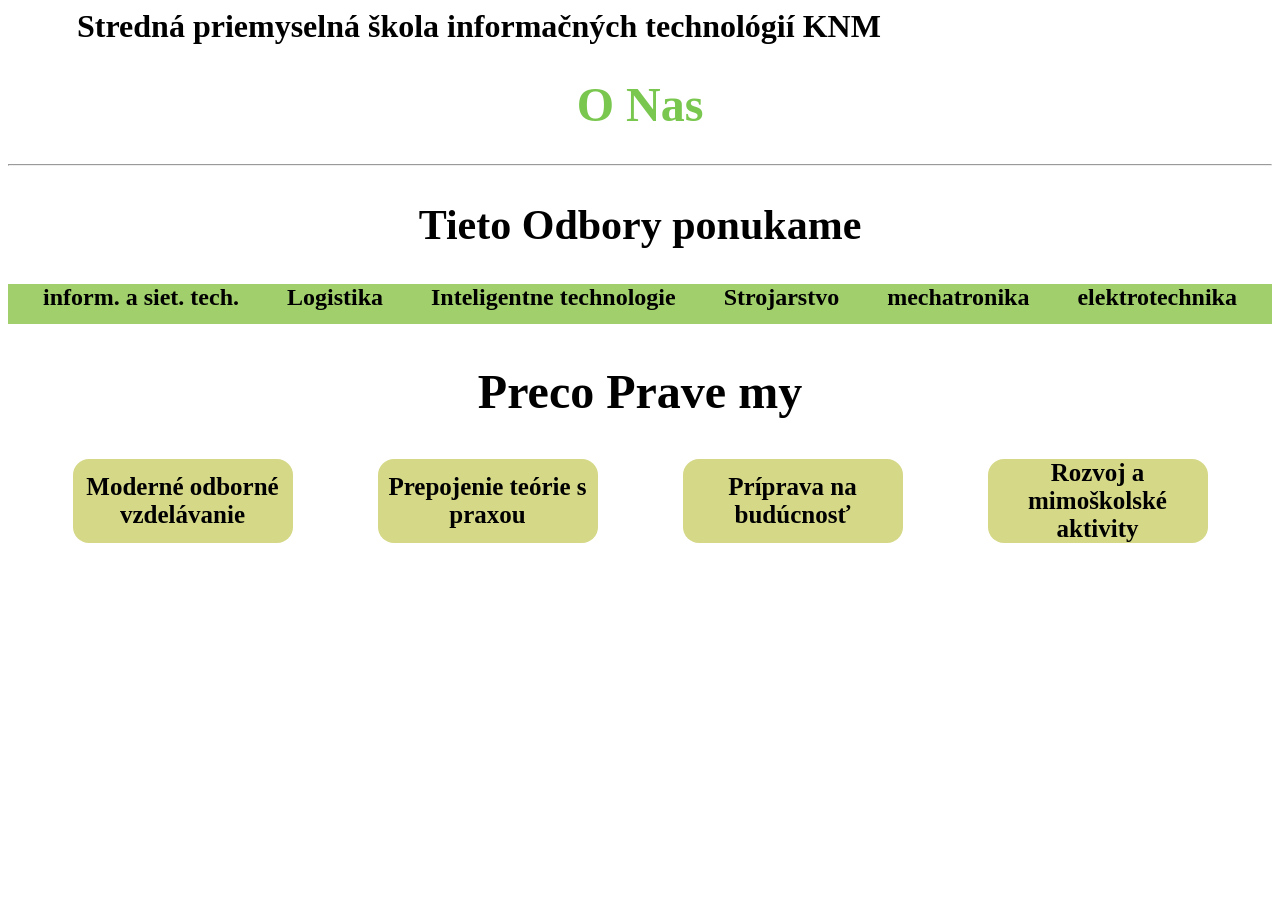
==== aboutt.html @ f35e569b "diky za turnaj" ====
<!DOCTYPE html>
<html lang="en">
<head>
    <meta charset="UTF-8">
    <meta name="viewport" content="width=device-width, initial-scale=1.0">
    <title>O-nas</title>
    <link rel="stylesheet" href="about.css">
</head>
<body>
    <div>
    
<img src="https://www.mojastredna.sk/wp-content/uploads/2020/12/logo-SPS_IT-300x120.png" alt="">
<span id="aboutNazov" >Stredná priemyselná škola informačných technológií KNM</span>
    </div>
    <h1 id="About"> O Nas</h1>

<hr>
<h2 id="odboryNadpis"> Tieto Odbory ponukame</h2>

<div id="odbory">
<a href="errorSite.html">
<span class="odbor">inform. a siet. tech.</span>
</a>
<a href="errorSite.html">
<span class="odbor">Logistika</span>
</a>
<a href="errorSite.html">
<span class="odbor">Inteligentne technologie</span>
</a>
<a href="errorSite.html">
<span class="odbor">Strojarstvo</span>
</a>
<a href="errorSite.html">
<span class="odbor"> mechatronika</span>
</a>
<a href="errorSite.html">
<span class="odbor">elektrotechnika</span>
</a>
</div>
<h2 id="precoMy"> Preco Prave my</h2>
<div class="whyUS">
    <div class="Item">Moderné odborné vzdelávanie</div>
    <div class="Item">Prepojenie teórie s praxou</div>
    <div class="Item">Príprava na budúcnosť</div>
    <div class="Item">Rozvoj a mimoškolské aktivity</div>
</div>
<br>     


</body>
</html>
---- about.css ----
#odbory
{
    display: flex;
    gap: 48px;
    text-align: center;
    justify-content: center;
    font-size: 24px;
    font-weight: 900;
    background-color: #A1CF6B;
}
body
{

}
#odboryNadpis{
    font-size: 42px;
    text-align: center;
}
#About{
    text-align: center;
    font-size: 48px;
    color: #7AC74F;
}
#aboutNazov{
    color: black;
    font-size: 32px;
    font-weight: 900;
    justify-content: center;
    padding-left: 65px;
    
    
}
.whyUS{
    display: grid;
   grid-template-columns: repeat(4,220px);
   grid-gap: 85px;
   justify-content: center;
   
    
}
.Item{
    
    display: flex;
    justify-content: center;
    text-align: center;
    color: black ;
    background-color: #D5D887;  
    border-radius: 16px;
    border: 12px;
    font-weight: 800;
    font-size: 25px;
    align-items: center;
    transition: transform 0.3s ease, background-color 0.1s ease, color 0.1s ease;
}
.Item:hover{
    transform: scale(1.2);
    color: white;
    background-color:#1D3571;
}
th{
    border: 2px dotted black;
}

#precoMy{
    font-size: 48px;
    text-align: center;
}
#LogoSp{
       display: block;
    margin: 30px auto 0;
    max-width: 100%;
    max-height: 100%;
    height: auto;
    width: auto;
    justify-content: left   ;
}
   
.odbor{
    display: inline-block;
    font-size: 24px;
    font-weight: 700px;
    height: 40px;
    transition: 0.3s ease, color 0.1s ease, background-color 0.1s ease;
     
}
.odbor:hover{
   
    color: white;
       transform: scale(1.2);
}
#Error{
display: block;
margin: 0 auto;
max-width: 90%;
max-height: 100%;
width: auto;
height: auto;

}
#Sipka{
    font-size: 48px;
    text-align: left;
}
a{
    color: inherit;
    text-decoration: none;
}
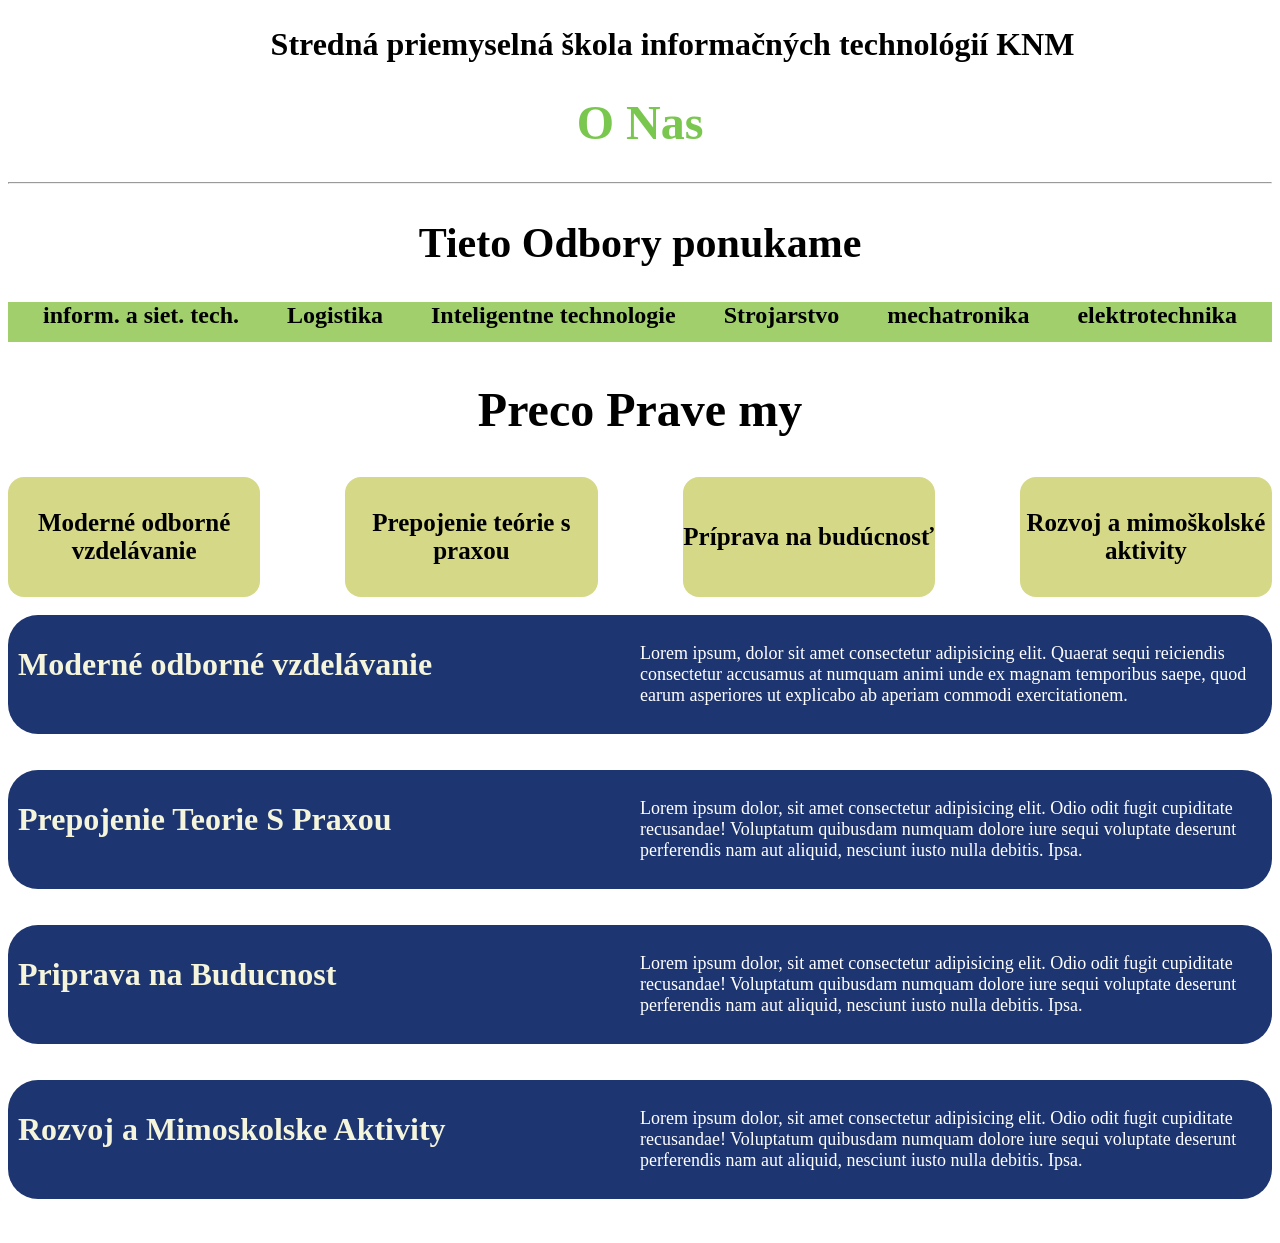
==== commit 2bc2741c: "idk nemam rad css ani html shit to je" ====
--- a/aboutt.html
+++ b/aboutt.html
@@ -8,8 +8,9 @@
 </head>
 <body>
     <div>
-    
+    <a href="index.html">
 <img src="https://www.mojastredna.sk/wp-content/uploads/2020/12/logo-SPS_IT-300x120.png" alt="">
+</a>
 <span id="aboutNazov" >Stredná priemyselná škola informačných technológií KNM</span>
     </div>
     <h1 id="About"> O Nas</h1>
@@ -39,12 +40,40 @@
 </div>
 <h2 id="precoMy"> Preco Prave my</h2>
 <div class="whyUS">
-    <div class="Item">Moderné odborné vzdelávanie</div>
-    <div class="Item">Prepojenie teórie s praxou</div>
-    <div class="Item">Príprava na budúcnosť</div>
-    <div class="Item">Rozvoj a mimoškolské aktivity</div>
-</div>
-<br>     
+    <a href="#1" class="Item">Moderné odborné vzdelávanie</a>
+    <a href="#2" class="Item">Prepojenie teórie s praxou</a>
+    <a href="#3" class="Item">Príprava na budúcnosť</a>
+    <a href="#4" class="Item">Rozvoj a mimoškolské aktivity</a>
+</div>  
+
+<br>
+ <div class="Odsek"  id="1">
+    <h1 class="kartickaNadpis">
+        Moderné odborné vzdelávanie
+    </h1>
+    <p class="karticka"> Lorem ipsum, dolor sit amet consectetur adipisicing elit. Quaerat sequi reiciendis consectetur accusamus at numquam animi unde ex magnam temporibus saepe, quod earum asperiores ut explicabo ab aperiam commodi exercitationem.</p>
+    </div>
+    <br>
+    <br>
+    
+    <div class="Odsek" id="2">
+<h1 class="kartickaNadpis">Prepojenie Teorie S Praxou</h1>
+<p class="karticka">Lorem ipsum dolor, sit amet consectetur adipisicing elit. Odio odit fugit cupiditate recusandae! Voluptatum quibusdam numquam dolore iure sequi voluptate deserunt perferendis nam aut aliquid, nesciunt iusto nulla debitis. Ipsa.</p>
+    </div>   
+    <br>
+    <br>
+    <div class="Odsek" id="3">
+<h1 class="kartickaNadpis">Priprava na Buducnost</h1>
+<p class="karticka">Lorem ipsum dolor, sit amet consectetur adipisicing elit. Odio odit fugit cupiditate recusandae! Voluptatum quibusdam numquam dolore iure sequi voluptate deserunt perferendis nam aut aliquid, nesciunt iusto nulla debitis. Ipsa.</p>
+    </div>   
+    <br>
+    <br>
+    <div class="Odsek" id="4">
+<h1 class="kartickaNadpis">Rozvoj a Mimoskolske Aktivity</h1>
+<p class="karticka">Lorem ipsum dolor, sit amet consectetur adipisicing elit. Odio odit fugit cupiditate recusandae! Voluptatum quibusdam numquam dolore iure sequi voluptate deserunt perferendis nam aut aliquid, nesciunt iusto nulla debitis. Ipsa.</p>
+    </div>   
+    <br>
+    <br>
 
 
 </body>
--- a/about.css
+++ b/about.css
@@ -22,8 +22,10 @@
     color: #7AC74F;
 }
 #aboutNazov{
+    display: block;
     color: black;
     font-size: 32px;
+    text-align: center;
     font-weight: 900;
     justify-content: center;
     padding-left: 65px;
@@ -32,9 +34,11 @@
 }
 .whyUS{
     display: grid;
-   grid-template-columns: repeat(4,220px);
+    justify-content: center;
+      grid-template-columns: repeat(auto-fit, minmax(250px, 1fr));
    grid-gap: 85px;
-   justify-content: center;
+   min-height: 120px;
+  
    
     
 }
@@ -88,6 +92,9 @@
     color: white;
        transform: scale(1.2);
 }
+html{
+    scroll-behavior: smooth;
+}
 #Error{
 display: block;
 margin: 0 auto;
@@ -102,6 +109,28 @@
     text-align: left;
 }
 a{
+    
     color: inherit;
     text-decoration: none;
-}+}
+.Odsek{
+    display: grid;
+    flex-direction: column;
+    grid-template-columns: repeat(auto-fit, minmax(250px, 1fr));
+    background-color: #1D3571;
+    border-radius: 30px;
+    padding: 10px;
+}
+.kartickaNadpis{
+    display: flex;
+   color: beige;
+   text-align: left;
+   justify-content: left;
+}
+.karticka{
+    display: flex;
+    justify-content: left;
+    text-align: left;
+    color: white;
+    font-size: 18px;
+}
